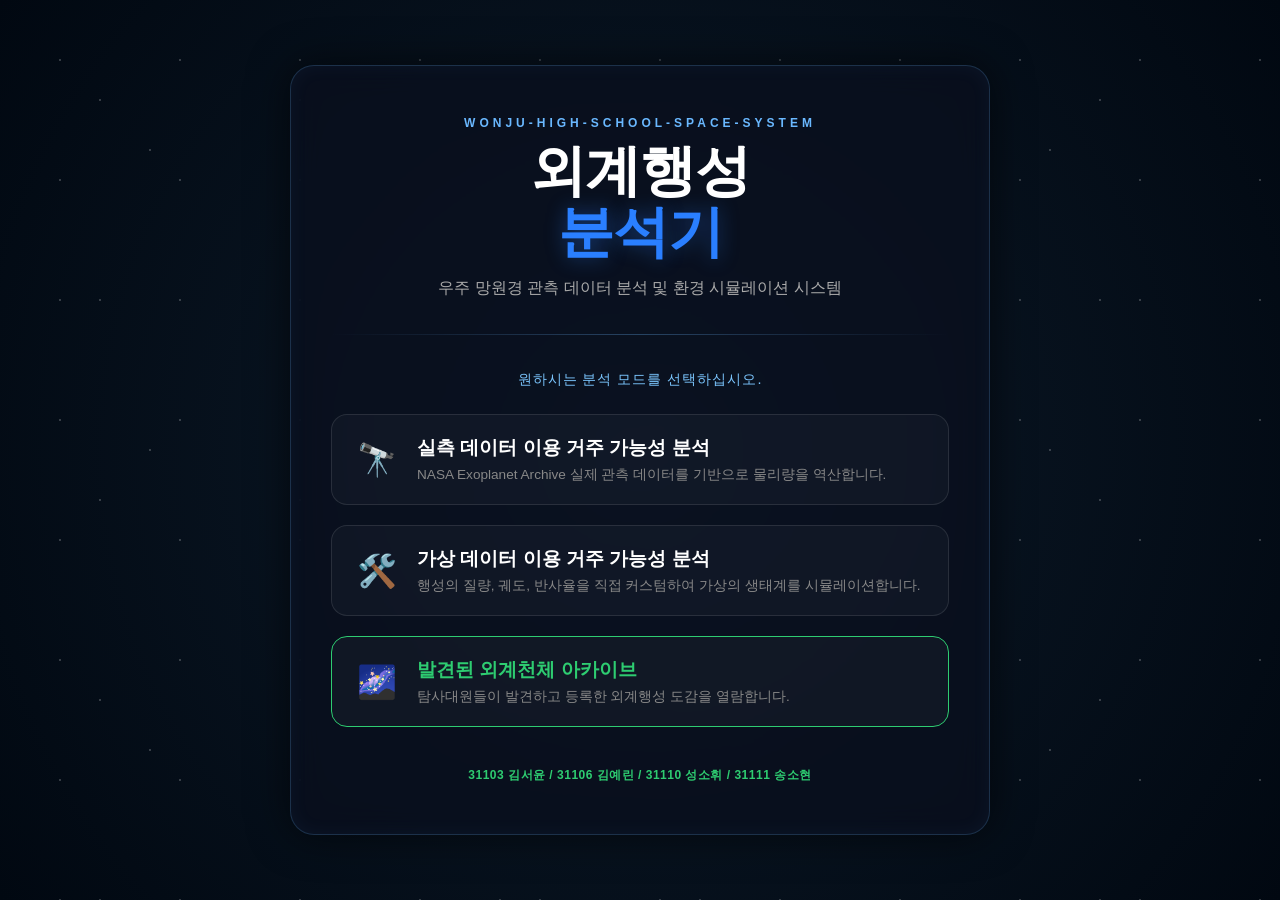
==== index.html @ e57baf0b "Update index.html" ====
<!DOCTYPE html>
<html lang="ko">
<head>
  <meta name="viewport" content="width=500, initial-scale=1.0, minimum-scale=1.0, maximum-scale=1.0, user-scalable=no">
    
    <title>외계행성 거주 가능성 탐사 시스템</title>
    <link rel="stylesheet" href="style.css">
</head>
<body class="intro-body">

    <div class="intro-container">
        <!-- 상단 타이틀 부 -->
        <div class="intro-header">
            <div class="agency-tag">WONJU-HIGH-SCHOOL-SPACE-SYSTEM</div>
            <h1>외계행성<br><span class="highlight">분석기</span></h1>
            <p class="intro-subtitle">우주 망원경 관측 데이터 분석 및 환경 시뮬레이션 시스템</p>
        </div>

        <hr class="intro-divider">

        <!-- 버튼 선택 섹션 -->
        <div class="menu-selection">
            <p class="selection-guide">원하시는 분석 모드를 선택하십시오.</p>
            
            <div class="btn-group">
                <!-- 1. 실측 데이터 모드 (기존 main.html로 이동) -->
                <button class="nav-btn real-data-btn" onclick="location.href='main.html'">
                    <div class="btn-icon">🔭</div>
                    <div class="btn-text">
                        <span class="btn-title">실측 데이터 이용 거주 가능성 분석</span>
                        <span class="btn-desc">NASA Exoplanet Archive 실제 관측 데이터를 기반으로 물리량을 역산합니다.</span>
                    </div>
                </button>

                <!-- 2. 가상 데이터 모드 (추후 가상 모드 페이지 개발 시 연결) -->
                <button class="nav-btn virtual-data-btn" onclick="location.href='virtual.html'">
                    <div class="btn-icon">🛠️</div>
                    <div class="btn-text">
                        <span class="btn-title">가상 데이터 이용 거주 가능성 분석</span>
                        <span class="btn-desc">행성의 질량, 궤도, 반사율을 직접 커스텀하여 가상의 생태계를 시뮬레이션합니다.</span>
                    </div>
                </button>


                    <!-- index.html의 .btn-group 내부 맨 아래에 추가 -->
            <button class="nav-btn archive-btn" onclick="location.href='archive.html'" style="border-color: #2ecc71;">
                <div class="btn-icon">🌌</div>
                <div class="btn-text">
                    <span class="btn-title" style="color: #2ecc71;">발견된 외계천체 아카이브</span>
                    <span class="btn-desc">탐사대원들이 발견하고 등록한 외계행성 도감을 열람합니다.</span>
                </div>
            </button>
            </div>
        </div>

        <!-- 하단 시스템 정보 -->
        <footer class="intro-footer">
            <span class="status-online">31103 김서윤 / 31106 김예린 / 31110 성소휘 / 31111 송소현</span>
        </footer>
    </div>

</body>
</html>
---- style.css ----
/* ===== 기본 설정 ===== */
*{
    margin:0;
    padding:0;
    box-sizing:border-box;
}

body{
    background: radial-gradient(circle at top,#1b2845,#050814);
    color:white;
    font-family:'Segoe UI',sans-serif;
    min-height:100vh;
    padding:30px;
    overflow-x:hidden;
}

/* ===== 별 배경 효과 ===== */
body::before{
    content:'';
    position:fixed;
    width:100%;
    height:100%;
    top:0;
    left:0;
    background-image:
        radial-gradient(white 1px,transparent 1px),
        radial-gradient(white 1px,transparent 1px),
        radial-gradient(white 1px,transparent 1px);
    background-size: 120px 120px, 200px 200px, 300px 300px;
    opacity:0.2;
    z-index:-1;
}

/* ===== 헤더 ===== */
header{
    text-align:center;
    margin-bottom:40px;
}
header h1{
    font-size:3rem;
    margin-bottom:15px;
    color:#6ab8ff;
}
header p{
    color:#cccccc;
    font-size:1.1rem;
}

/* ===== 카드 ===== */
.card{
    background:rgba(20,25,40,0.85);
    border:1px solid rgba(255,255,255,0.1);
    border-radius:20px;
    padding:25px;
    margin-bottom:30px;
    box-shadow: 0 0 20px rgba(0,0,0,0.4);
    backdrop-filter:blur(10px);
}
.card h2{
    margin-bottom:20px;
    color:#7cc7ff;
}

/* ===== 메인 버튼 ===== */
.main-panel{
    text-align:center;
    margin-bottom:30px;
}
button{
    background:#2a7fff;
    color:white;
    border:none;
    border-radius:10px;
    padding:15px 25px;
    font-size:16px;
    cursor:pointer;
    transition:0.3s;
}
button:hover{
    transform:scale(1.05);
    background:#4492ff;
}

/* ===== 관측 데이터 ===== */
.grid{
    display:grid;
    grid-template-columns:1fr 1fr;
    gap:20px;
}
.item{
    background:#11192c;
    padding:20px;
    border-radius:15px;
}
.item h3{
    margin-bottom:15px;
    color:#79d6ff;
}
.item p{
    margin:10px 0;
    line-height:1.6;
}

/* ===== 계산 과정 ===== */
#calculationLog{
    background:black;
    border-radius:15px;
    padding:20px;
    font-family:Consolas,monospace;
    line-height:1.8;
    min-height:250px;
    overflow:auto;
    border:1px solid #333;
}

/* ===== 테이블 ===== */
table{
    width:100%;
    border-collapse:collapse;
}
th{
    background:#203860;
    padding:15px;
}
td{
    padding:15px;
    text-align:center;
    border-bottom:1px solid rgba(255,255,255,0.1);
}

/* ===== 거주 가능성 ===== */
.habitability{
    text-align:center;
}
.percent{
    width:170px;
    height:170px;
    border-radius:50%;
    border:8px solid #3da8ff;
    margin:auto;
    display:flex;
    justify-content:center;
    align-items:center;
    font-size:2rem;
    font-weight:bold;
    box-shadow: 0 0 30px rgba(61,168,255,0.5);
}
#habitabilityLevel{
    margin-top:20px;
    font-size:1.8rem;
}
#habitabilityReason{
    margin-top:15px;
    color:#cccccc;
}

/* ===== 시뮬레이션 통합 뷰 레이아웃 고도화 ===== */
.simulation-wrapper {
    position: relative;
    width: 100%;
    height: 550px;
    border-radius: 15px;
    overflow: hidden;
    border: 1px solid rgba(255, 255, 255, 0.1);
}

/* 하단의 Three.js 3D 공간 */
#canvas-container {
    width: 100%;
    height: 100%;
    background-color: #02040a;
    position: absolute;
    top: 0;
    left: 0;
    z-index: 1;
    cursor: grab;
}
#canvas-container:active {
    cursor: grabbing;
}

/* 3D 화면 위의 2D 정보 레이어 HUD (마우스 클릭 무시 처리) */
.hud-layer {
    position: absolute;
    top: 0;
    left: 0;
    width: 100%;
    height: 100%;
    z-index: 2;
    pointer-events: none; /* 중요: 클릭이나 마우스 회전 드래그가 뚫고 아래 3D 캔버스로 전달되게 설정 */
    display: flex;
    justify-content: space-between;
    padding: 20px;
}

/* HUD 개별 유리 판넬 효과 */
.hud-panel {
    background: rgba(10, 15, 30, 0.75);
    border: 1px solid rgba(255, 255, 255, 0.15);
    border-radius: 12px;
    padding: 15px;
    pointer-events: auto; /* HUD 패널 내부 요소들은 클릭 및 호버가 가능하게 환원 */
    backdrop-filter: blur(8px);
    box-shadow: 0 4px 15px rgba(0,0,0,0.5);
    height: fit-content;
}

/* 1. 스펙 인디케이터 패널 */
.spec-indicator {
    width: 260px;
}
.spec-indicator h3 {
    font-size: 1rem;
    color: #6ab8ff;
    margin-bottom: 12px;
    border-bottom: 1px solid rgba(255,255,255,0.1);
    padding-bottom: 5px;
}
.spec-item {
    font-size: 0.9rem;
    margin: 10px 0;
    display: flex;
    align-items: center;
    color: #ddd;
}
.spec-item span {
    color: #ff9900;
    margin: 0 8px;
    font-weight: bold;
}
.spec-item strong {
    color: #fff;
    text-shadow: 0 0 5px rgba(255,255,255,0.4);
}

/* 2. 2D 비교 패널 */
.size-comparison {
    width: 280px;
}
.size-comparison h3 {
    font-size: 1rem;
    color: #6ab8ff;
    margin-bottom: 12px;
    border-bottom: 1px solid rgba(255,255,255,0.1);
    padding-bottom: 5px;
}
.comp-box {
    display: flex;
    justify-content: space-around;
    align-items: flex-end;
    min-height: 120px;
    padding: 10px 0;
}
.planet-circle-wrapper {
    display: flex;
    flex-direction: column;
    align-items: center;
    font-size: 0.75rem;
    color: #ccc;
    width: 50%;
    text-align: center;
}

/* 크기 비교용 2D 원형 공통 디자인 */
.circle {
    border-radius: 50%;
    margin-bottom: 10px;
    transition: width 0.5s, height 0.5s, background 0.5s;
    box-shadow: inset -4px -4px 10px rgba(0,0,0,0.6);
}
/* 지구 기준 크기 */
.earth-circle {
    width: 30px;
    height: 30px;
    background: radial-gradient(circle at 30% 30%, #5ce1e6, #004b93);
    box-shadow: 0 0 10px rgba(92, 225, 230, 0.5);
}
/* 로드될 가변 외계행성 크기 */
.exoplanet-circle {
    width: 30px;
    height: 30px;
    background: #555;
}

/* ===== 외계인 안정화 크기 ===== */
#alien{
    min-height: 200px;
    display: flex;
    justify-content: center;
    align-items: center;
    background: #11192c;
    border-radius: 20px;
    padding: 20px;
}

/* ===== 슬라이더 ===== */
.sliderBox{
    margin:25px 0;
}
.sliderBox label{
    display:block;
    margin-bottom:10px;
}
.sliderBox input{
    width:100%;
}
.sliderBox span{
    display:block;
    margin-top:10px;
    color:#7fd2ff;
}

/* ===== 반응형 ===== */
@media(max-width:900px){
    .grid{
        grid-template-columns:1fr;
    }
    .hud-layer {
        flex-direction: column;
        gap: 15px;
        overflow-y: auto;
    }
    .spec-indicator, .size-comparison {
        width: 100%;
    }
}


/* ===== 인트로 페이지 전용 스타일 ===== */
.intro-body {
    display: flex;
    justify-content: center;
    align-items: center;
    min-height: 100vh;
    padding: 20px;
    background: radial-gradient(circle at center, #0d1b2a, #010811);
}

.intro-container {
    max-width: 700px;
    width: 100%;
    background: rgba(10, 15, 30, 0.75);
    border: 1px solid rgba(106, 184, 255, 0.2);
    border-radius: 24px;
    padding: 50px 40px;
    box-shadow: 0 0 40px rgba(0, 0, 0, 0.6), inset 0 0 20px rgba(106, 184, 255, 0.05);
    backdrop-filter: blur(15px);
    text-align: center;
}

.agency-tag {
    font-size: 0.75rem;
    letter-spacing: 4px;
    color: #6ab8ff;
    font-weight: bold;
    margin-bottom: 10px;
    text-transform: uppercase;
}

.intro-header h1 {
    font-size: 3.5rem;
    font-weight: 900;
    line-height: 1.1;
    letter-spacing: -1px;
    color: #fff;
    margin-bottom: 15px;
}

.intro-header .highlight {
    color: #2a7fff;
    text-shadow: 0 0 20px rgba(42, 127, 255, 0.4);
}

.intro-subtitle {
    color: #aaa;
    font-size: 1rem;
    font-weight: 300;
}

.intro-divider {
    border: 0;
    height: 1px;
    background: linear-gradient(to right, transparent, rgba(106, 184, 255, 0.3), transparent);
    margin: 35px 0;
}

.selection-guide {
    font-size: 0.9rem;
    color: #7cc7ff;
    margin-bottom: 25px;
    letter-spacing: 1px;
}

/* 네온 링크 버튼 그룹 */
.btn-group {
    display: flex;
    flex-direction: column;
    gap: 20px;
}

.nav-btn {
    width: 100%;
    display: flex;
    align-items: center;
    background: rgba(255, 255, 255, 0.03);
    border: 1px solid rgba(255, 255, 255, 0.1);
    border-radius: 16px;
    padding: 20px 25px;
    text-align: left;
    transition: all 0.3s cubic-bezier(0.25, 0.8, 0.25, 1);
    cursor: pointer;
}

.btn-icon {
    font-size: 2rem;
    margin-right: 20px;
    transition: transform 0.3s;
}

.btn-text {
    display: flex;
    flex-direction: column;
}

.btn-title {
    font-size: 1.2rem;
    font-weight: bold;
    color: #fff;
    margin-bottom: 4px;
}

.btn-desc {
    font-size: 0.85rem;
    color: #888;
    line-height: 1.4;
}

/* 마우스 호버 효과 (인터랙티브 테크 감성) */
.nav-btn:hover {
    transform: translateY(-3px);
    background: rgba(42, 127, 255, 0.1);
    box-shadow: 0 10px 20px rgba(0, 0, 0, 0.3);
}

.real-data-btn:hover {
    border-color: #2a7fff;
}
.real-data-btn:hover .btn-title {
    color: #6ab8ff;
}
.real-data-btn:hover .btn-icon {
    transform: scale(1.1) rotate(-10deg);
}

.virtual-data-btn:hover {
    border-color: #e28743;
}
.virtual-data-btn:hover .btn-title {
    color: #e28743;
}
.virtual-data-btn:hover .btn-icon {
    transform: scale(1.1) rotate(10deg);
}

/* 푸터 */
.intro-footer {
    margin-top: 40px;
    font-size: 0.75rem;
    color: #555;
    letter-spacing: 0.5px;
}
.status-online {
    color: #2ecc71;
    font-weight: bold;
}

/* ========================================================
   ✨ 외계행성 탐사 엔진: 섹션 순차 노출 애니메이션 스타일
   ======================================================== */

/* 1. 처음에 숨겨둘 섹션들의 초기 상태 설정 */
.step-section {
    display: none;             /* 아예 공간 차지하지 않도록 숨김 */
    opacity: 0;                /* 투명하게 */
    transform: translateY(25px); /* 아래에서 위로 올라오는 연출을 위해 약간 내림 */
    transition: opacity 0.6s ease-out, transform 0.6s ease-out; /* 부드러운 전환 효과 */
}

/* 2. 자바스크립트로 .active 클래스가 붙었을 때 나타나는 스타일 */
.step-section.active {
    display: block;            /* 화면에 표시 */
    animation: slideUpFadeIn 0.7s forwards ease-out; /* 등장 애니메이션 가동 */
}

/* 3. 부드럽게 올라오면서 나타나는 키프레임 애니메이션 */
@keyframes slideUpFadeIn {
    from {
        opacity: 0;
        transform: translateY(25px);

        transition: opacity 1.5s ease-in-out, transform 1.5s ease-out;
    }
    to {
        opacity: 3;
        transform: translateY(0);
    }
}
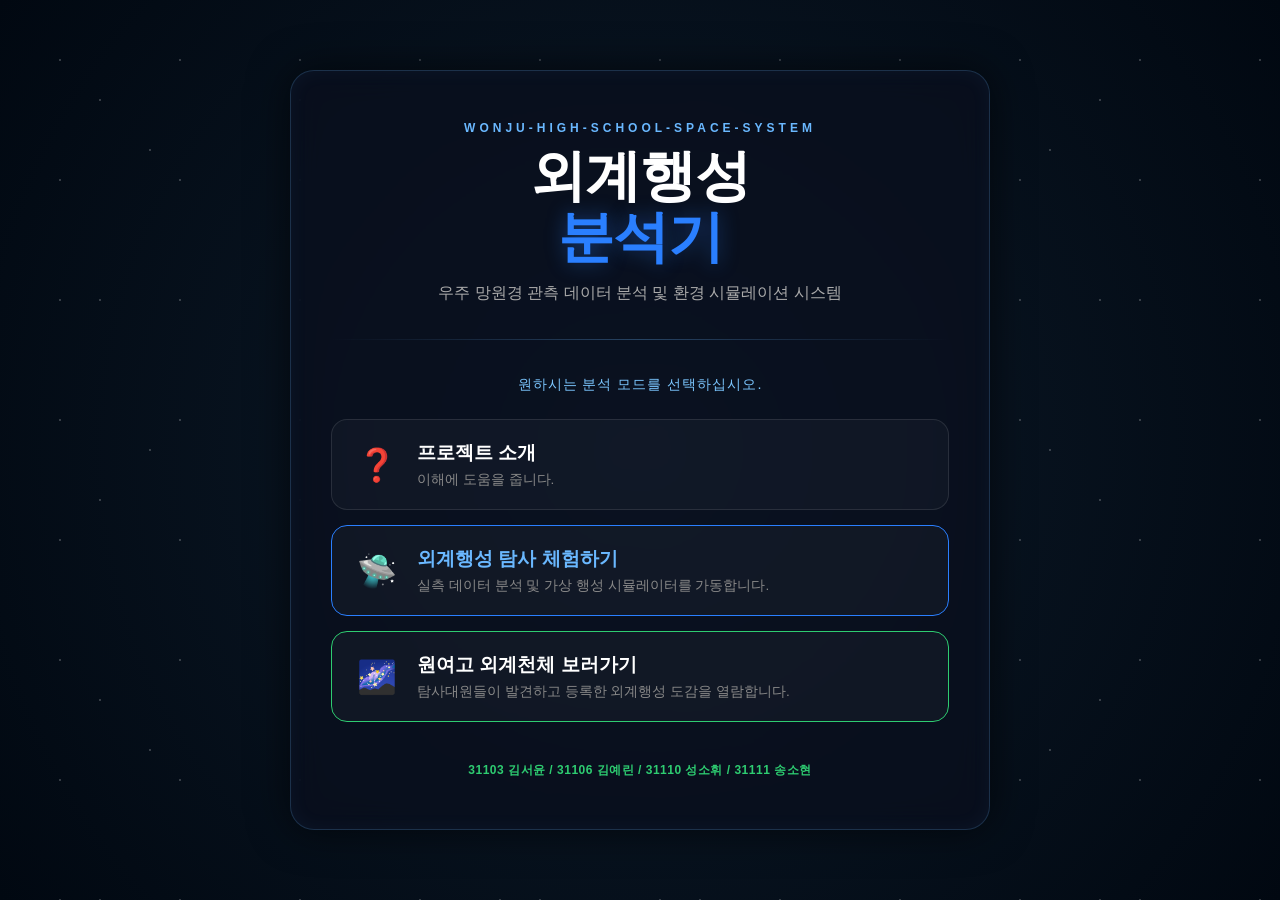
==== commit 078c5d53: "Add files via upload" ====
--- a/index.html
+++ b/index.html
@@ -1,10 +1,24 @@
 <!DOCTYPE html>
 <html lang="ko">
 <head>
-  <meta name="viewport" content="width=500, initial-scale=1.0, minimum-scale=1.0, maximum-scale=1.0, user-scalable=no">
+    <!-- 모바일에서도 무조건 PC 화면 해상도(1200px) 기준으로 렌더링하도록 강제 설정 -->
+    <meta name="viewport" content="width=1200, initial-scale=0.1, maximum-scale=2.0, user-scalable=yes">
     
     <title>외계행성 거주 가능성 탐사 시스템</title>
     <link rel="stylesheet" href="style.css">
+
+    <style>
+        /* 🎬 버튼 그룹 부드러운 화면 전환 애니메이션 효과 */
+        @keyframes menuFadeOut {
+            from { opacity: 1; transform: scale(1); }
+            to { opacity: 0; transform: scale(0.98); }
+        }
+
+        @keyframes menuFadeIn {
+            from { opacity: 0; transform: scale(0.98); }
+            to { opacity: 1; transform: scale(1); }
+        }
+    </style>
 </head>
 <body class="intro-body">
 
@@ -23,33 +37,67 @@
             <p class="selection-guide">원하시는 분석 모드를 선택하십시오.</p>
             
             <div class="btn-group">
-                <!-- 1. 실측 데이터 모드 (기존 main.html로 이동) -->
-                <button class="nav-btn real-data-btn" onclick="location.href='main.html'">
-                    <div class="btn-icon">🔭</div>
-                    <div class="btn-text">
-                        <span class="btn-title">실측 데이터 이용 거주 가능성 분석</span>
-                        <span class="btn-desc">NASA Exoplanet Archive 실제 관측 데이터를 기반으로 물리량을 역산합니다.</span>
-                    </div>
-                </button>
+                
+                <!-- ========================================================
+                     [A 그룹] 메인 화면 (처음에 보이는 3개의 버튼)
+                     ======================================================== -->
+                <div id="main-menu-group" style="display: flex; flex-direction: column; gap: 15px; width: 100%;">
+                    <!-- 1. 프로젝트 소개 -->
+                    <button class="nav-btn about-data-btn" onclick="location.href='about.html'">
+                        <div class="btn-icon">❓</div>
+                        <div class="btn-text">
+                            <span class="btn-title">프로젝트 소개</span>
+                            <span class="btn-desc">이해에 도움을 줍니다.</span>
+                        </div>
+                    </button>
+                
+                    <!-- 2. 외계행성 탐사 체험하기 (통합 버튼) -->
+                    <button class="nav-btn real-data-btn" onclick="toggleSubMenu(true)" style="border-color: #2a7fff;">
+                        <div class="btn-icon">🛸</div>
+                        <div class="btn-text">
+                            <span class="btn-title" style="color: #6ab8ff;">외계행성 탐사 체험하기</span>
+                            <span class="btn-desc">실측 데이터 분석 및 가상 행성 시뮬레이터를 가동합니다.</span>
+                        </div>
+                    </button>
 
-                <!-- 2. 가상 데이터 모드 (추후 가상 모드 페이지 개발 시 연결) -->
-                <button class="nav-btn virtual-data-btn" onclick="location.href='virtual.html'">
-                    <div class="btn-icon">🛠️</div>
-                    <div class="btn-text">
-                        <span class="btn-title">가상 데이터 이용 거주 가능성 분석</span>
-                        <span class="btn-desc">행성의 질량, 궤도, 반사율을 직접 커스텀하여 가상의 생태계를 시뮬레이션합니다.</span>
-                    </div>
-                </button>
+                    <!-- 3. 원여고 외계천체 보러가기 -->
+                    <button class="nav-btn archive-btn" onclick="location.href='archive.html'" style="border-color: #2ecc71;">
+                        <div class="btn-icon">🌌</div>
+                        <div class="btn-text">
+                            <span class="btn-title" style="color: #ffffff;">원여고 외계천체 보러가기</span>
+                            <span class="btn-desc">탐사대원들이 발견하고 등록한 외계행성 도감을 열람합니다.</span>
+                        </div>
+                    </button>
+                </div>
 
+                <!-- ========================================================
+                     [B 그룹] 체험 세부 선택 화면 (처음에는 숨겨짐)
+                     ======================================================== -->
+                <div id="experience-menu-group" style="display: none; flex-direction: column; gap: 15px; width: 100%;">
+                    <!-- 1. 나사 실측 데이터 사용하기 -->
+                    <button class="nav-btn real-data-btn" onclick="location.href='main.html'">
+                        <div class="btn-icon">🔭</div>
+                        <div class="btn-text">
+                            <span class="btn-title">나사 실측 데이터 사용하기</span>
+                            <span class="btn-desc">NASA Exoplanet Archive 실제 관측 데이터를 기반으로 물리량을 역산합니다.</span>
+                        </div>
+                    </button>
 
-                    <!-- index.html의 .btn-group 내부 맨 아래에 추가 -->
-            <button class="nav-btn archive-btn" onclick="location.href='archive.html'" style="border-color: #2ecc71;">
-                <div class="btn-icon">🌌</div>
-                <div class="btn-text">
-                    <span class="btn-title" style="color: #2ecc71;">발견된 외계천체 아카이브</span>
-                    <span class="btn-desc">탐사대원들이 발견하고 등록한 외계행성 도감을 열람합니다.</span>
+                    <!-- 2. 가상 데이터 사용하기 -->
+                    <button class="nav-btn virtual-data-btn" onclick="location.href='virtual.html'">
+                        <div class="btn-icon">🛠️</div>
+                        <div class="btn-text">
+                            <span class="btn-title">가상 데이터 사용하기 (즐거운!)</span>
+                            <span class="btn-desc">행성의 질량, 궤도, 반사율을 직접 커스텀하여 가상의 생태계를 시뮬레이션합니다.</span>
+                        </div>
+                    </button>
+
+                    <!-- 3. ⬅️ 이전 메인화면으로 복귀 버튼 -->
+                    <button class="nav-btn" onclick="toggleSubMenu(false)" style="background: rgba(255,255,255,0.02); border: 1px dashed rgba(255,255,255,0.2); justify-content: center; padding: 15px;">
+                        <span style="font-size: 1rem; color: #aaaaaa; font-weight: bold;">⬅️ 이전 메인화면으로</span>
+                    </button>
                 </div>
-            </button>
+
             </div>
         </div>
 
@@ -60,4 +108,30 @@
     </div>
 
 </body>
-</html>
+
+<script>
+// ⚙️ 메뉴를 교차 전환해주는 자바스크립트 엔진
+function toggleSubMenu(showExperience) {
+    const mainMenu = document.getElementById('main-menu-group');
+    const expMenu = document.getElementById('experience-menu-group');
+
+    if (showExperience) {
+        // 체험하기 클릭 시: 메인 메뉴 아웃 ➔ 서브 메뉴 인
+        mainMenu.style.animation = "menuFadeOut 0.25s ease forwards";
+        setTimeout(() => {
+            mainMenu.style.display = "none";
+            expMenu.style.display = "flex";
+            expMenu.style.animation = "menuFadeIn 0.3s ease forwards";
+        }, 250);
+    } else {
+        // 이전으로 클릭 시: 서브 메뉴 아웃 ➔ 메인 메뉴 인
+        expMenu.style.animation = "menuFadeOut 0.25s ease forwards";
+        setTimeout(() => {
+            expMenu.style.display = "none";
+            mainMenu.style.display = "flex";
+            mainMenu.style.animation = "menuFadeIn 0.3s ease forwards";
+        }, 250);
+    }
+}
+</script>
+</html>
--- a/style.css
+++ b/style.css
@@ -462,6 +462,25 @@
     transform: scale(1.1) rotate(10deg);
 }
 
+.about-data-btn:hover {
+    border-color: #ff2a2a;
+}
+.about-data-btn:hover .btn-title {
+    color: #6ab8ff;
+}
+.about-data-btn:hover .btn-icon {
+    transform: scale(1.1) rotate(-10deg);
+}
+
+.archive-data-btn:hover {
+    border-color: #ff2a2a;
+}
+.about-data-btn:hover .btn-title {
+    color: #6ab8ff;
+}
+.about-data-btn:hover .btn-icon {
+    transform: scale(1.1) rotate(-10deg);
+}
 /* 푸터 */
 .intro-footer {
     margin-top: 40px;
@@ -507,3 +526,213 @@
 }
 
 
+/* ========================================================
+   ✨ [about.html] 프로젝트 목표 및 과정 전용 통일 스타일
+   ======================================================== */
+
+/* 1) 서브 섹션 카드 컨테이너 */
+.section-container {
+    background: rgba(20, 25, 40, 0.85);
+    border: 1px solid rgba(255, 255, 255, 0.1);
+    border-radius: 20px;
+    padding: 30px;
+    margin-top: 25px;
+    box-shadow: 0 0 20px rgba(0, 0, 0, 0.4);
+    backdrop-filter: blur(10px);
+}
+
+/* 2) 상단 탭 메뉴 */
+.tab-menu {
+    display: flex;
+    gap: 15px;
+    border-bottom: 2px solid rgba(255, 255, 255, 0.1);
+    padding-bottom: 12px;
+    margin-bottom: 25px;
+}
+
+.tab-btn {
+    background: transparent;
+    color: #cccccc;
+    border: none;
+    font-size: 1.1rem;
+    font-weight: bold;
+    padding: 10px 20px;
+    cursor: pointer;
+    border-radius: 8px;
+    transition: all 0.3s ease;
+}
+
+/* 활성화된 탭 스타일 (메인 네온 블루 매칭) */
+.tab-btn.active {
+    color: #6ab8ff;
+    background: rgba(106, 184, 255, 0.1);
+    box-shadow: inset 0 0 10px rgba(106, 184, 255, 0.2);
+}
+
+.tab-btn:hover:not(.active) {
+    color: #fff;
+    background: rgba(255, 255, 255, 0.05);
+}
+
+/* 3) 내용 박스 타이틀 및 텍스트 */
+.content-box h3 {
+    font-size: 1.4rem;
+    color: #fff;
+    margin-bottom: 15px;
+    display: flex;
+    align-items: center;
+    gap: 8px;
+}
+
+.content-box p {
+    color: #cccccc;
+    line-height: 1.7;
+    font-size: 1.05rem;
+    margin-bottom: 20px;
+}
+
+/* 4) 목표 하이라이트 박스 (HUD 인디케이터 스타일 매칭) */
+.highlight-box {
+    background: rgba(17, 25, 44, 0.7);
+    border: 1px solid rgba(106, 184, 255, 0.3);
+    padding: 25px;
+    border-radius: 15px;
+    margin-top: 25px;
+    box-shadow: 0 0 15px rgba(106, 184, 255, 0.05);
+}
+
+.highlight-box h4 {
+    color: #7cc7ff;
+    font-size: 1.15rem;
+    margin-bottom: 20px;
+}
+
+.clean-list {
+    list-style: none;
+    padding: 0;
+    margin: 0;
+}
+
+.clean-list li {
+    margin-bottom: 18px;
+    padding-left: 5px;
+}
+
+.clean-list li:last-child {
+    margin-bottom: 0;
+}
+
+.clean-list strong {
+    display: block;
+    color: #fff;
+    font-size: 1.1rem;
+    margin-bottom: 5px;
+}
+
+.clean-list .desc {
+    color: #aaa;
+    font-size: 0.95rem;
+    line-height: 1.5;
+    display: block;
+}
+
+/* 5) 전제 조건 안내 박스 (가상데이터 주황색 포인트 매칭) */
+.premise-box {
+    background: #0b0c10;
+    border-left: 4px solid #e28743;
+    padding: 18px;
+    border-radius: 6px;
+    margin-bottom: 30px;
+    font-size: 0.95rem;
+    line-height: 1.6;
+    color: #ddd;
+}
+
+.premise-box strong {
+    color: #e28743;
+}
+
+/* 6) 탐사 분석 과정 플로우차트 (기존 item 그리드 디자인 상속) */
+.flowchart {
+    display: flex;
+    flex-direction: column;
+    align-items: center;
+    gap: 12px;
+    width: 100%;
+}
+
+.flow-step {
+    background: #11192c;
+    border: 1px solid rgba(106, 184, 255, 0.15);
+    border-radius: 15px;
+    width: 100%;
+    display: flex;
+    align-items: center;
+    padding: 15px 25px;
+    box-sizing: border-box;
+    transition: all 0.3s ease;
+}
+
+.flow-step:hover {
+    border-color: rgba(106, 184, 255, 0.5);
+    box-shadow: 0 0 15px rgba(106, 184, 255, 0.1);
+    transform: translateX(5px);
+}
+
+.step-num {
+    font-size: 1.6rem;
+    font-weight: bold;
+    color: #6ab8ff;
+    margin-right: 25px;
+    font-family: Consolas, monospace;
+}
+
+.step-txt {
+    display: flex;
+    flex-direction: column;
+    gap: 4px;
+}
+
+.step-txt strong {
+    font-size: 1.1rem;
+    color: #fff;
+}
+
+.step-txt small {
+    color: #888;
+    font-size: 0.88rem;
+}
+
+.flow-arrow {
+    color: #6ab8ff;
+    font-size: 1.3rem;
+    opacity: 0.6;
+    margin: 2px 0;
+    animation: pulse 2s infinite;
+}
+
+/* 7) 슬라이드 제어 버튼 (메인 버튼 스타일 계승) */
+.next-slide-btn {
+    background: rgba(42, 127, 255, 0.15);
+    border: 1px solid #2a7fff;
+    color: #fff;
+    padding: 12px 24px;
+    border-radius: 10px;
+    cursor: pointer;
+    font-size: 0.95rem;
+    font-weight: bold;
+    transition: 0.3s;
+}
+
+.next-slide-btn:hover {
+    background: #2a7fff;
+    box-shadow: 0 0 15px rgba(42, 127, 255, 0.4);
+    transform: translateY(-2px);
+}
+
+/* 화살표 깜빡임 애니메이션 */
+@keyframes pulse {
+    0% { opacity: 0.3; transform: scale(0.95); }
+    50% { opacity: 0.8; transform: scale(1.05); }
+    100% { opacity: 0.3; transform: scale(0.95); }
+}
